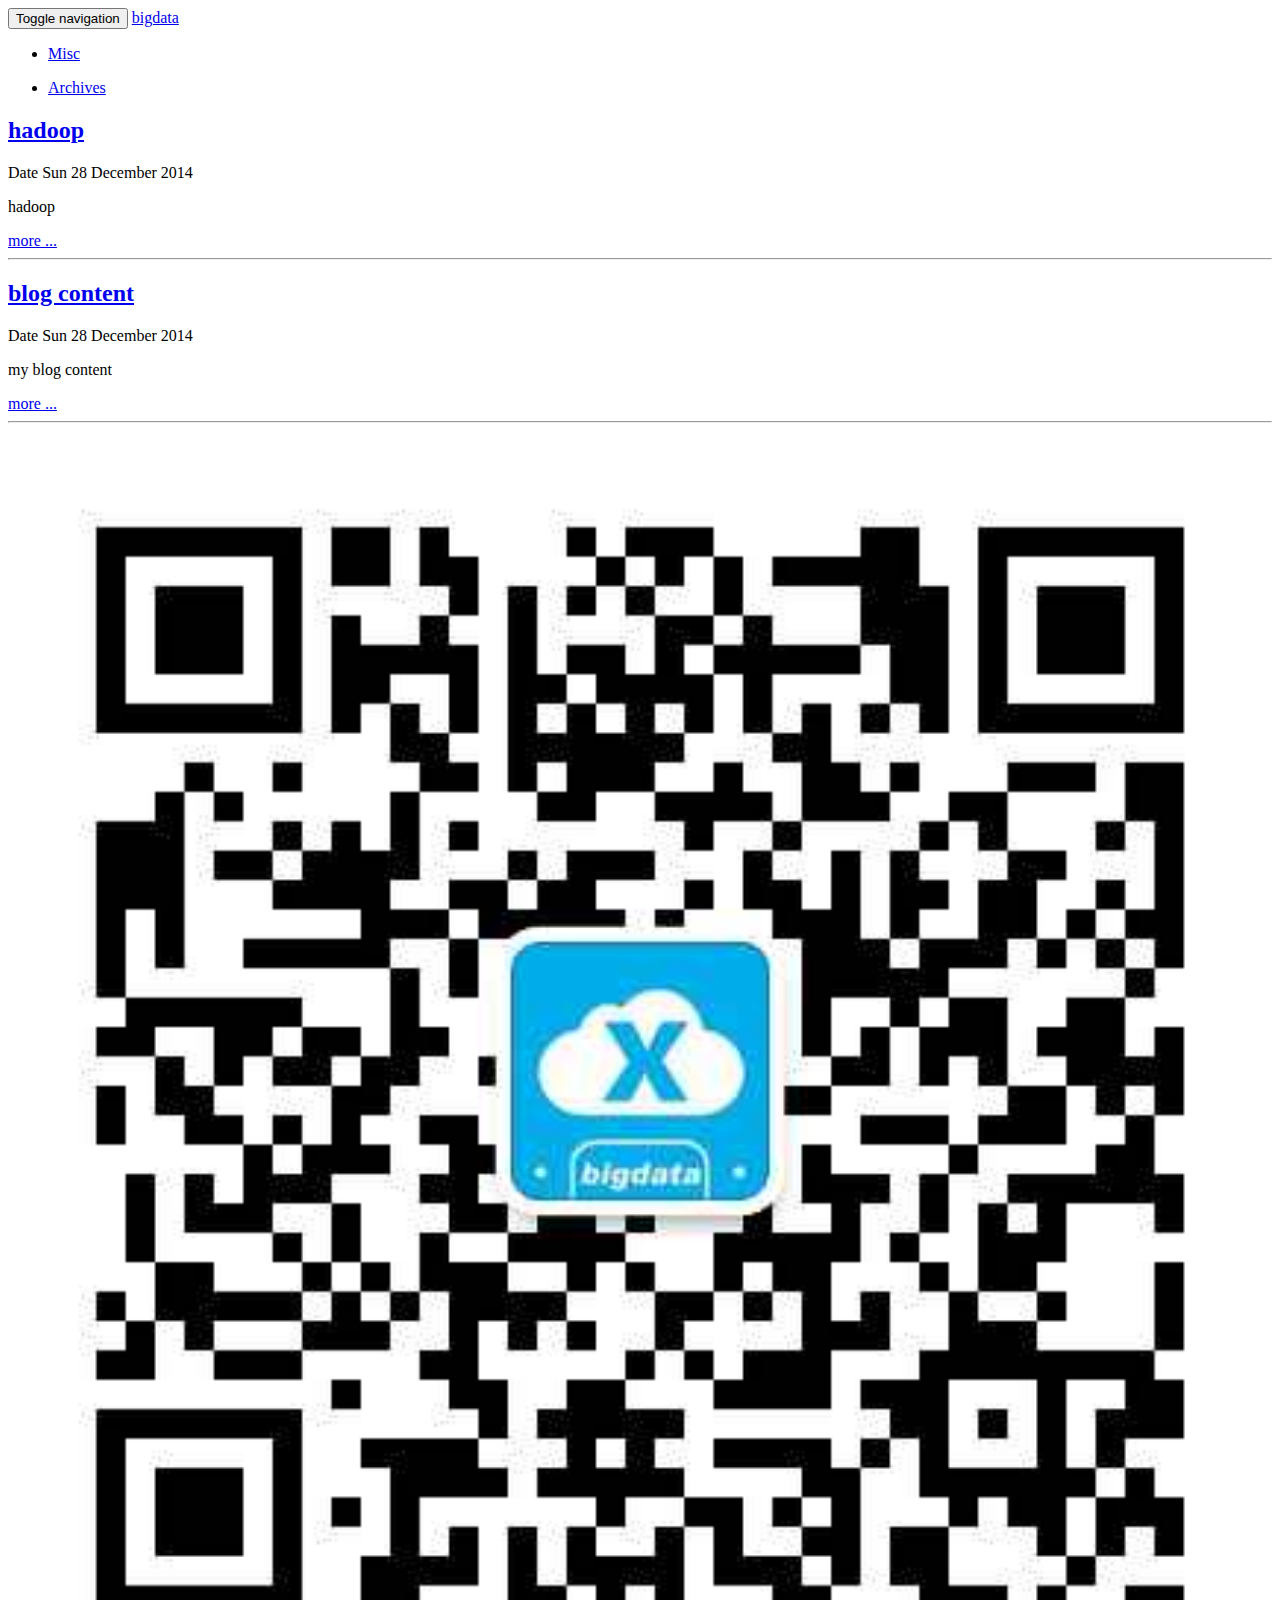
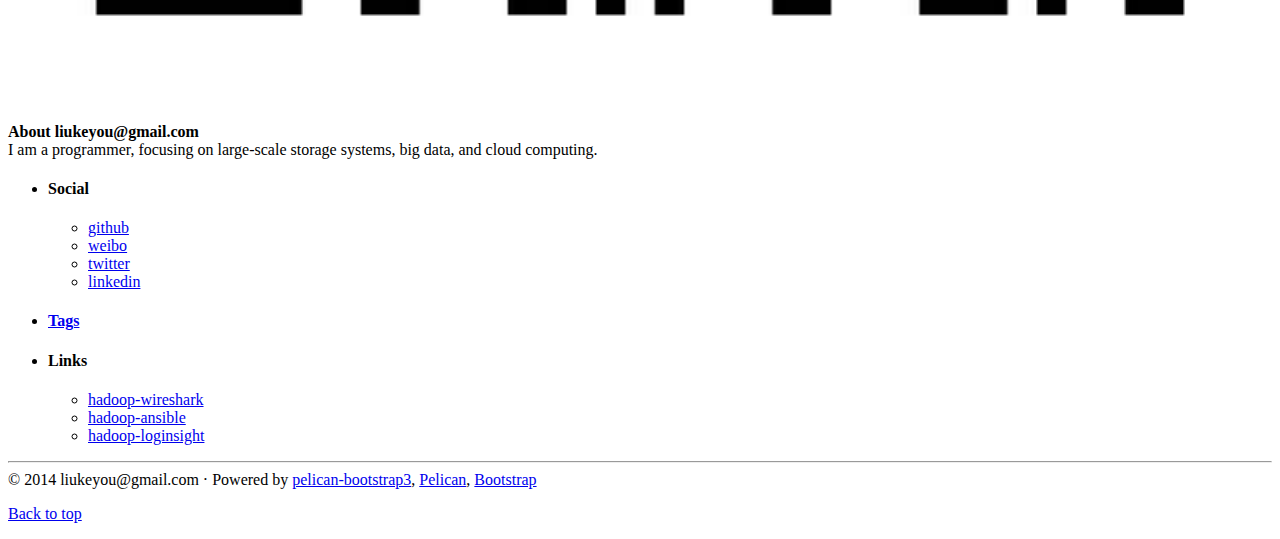
==== index.html @ c6da165a "init" ====
<!DOCTYPE html>
<html lang="zh"
>
<head>
    <title>bigdata</title>
    <!-- Using the latest rendering mode for IE -->
    <meta http-equiv="X-UA-Compatible" content="IE=edge">
    <meta charset="utf-8">
    <meta name="viewport" content="width=device-width, initial-scale=1.0">


    <link href="http://Xdrv.com/images/favicon.png" rel="icon">

<link rel="canonical" href="http://Xdrv.com">
        <meta name="author" content="liukeyou@gmail.com" />

    <!-- Enable latex plugin -->


    <!-- Open Graph tags -->
        <meta property="og:site_name" content="bigdata" />
        <meta property="og:type" content="website"/>
        <meta property="og:title" content="bigdata"/>
        <meta property="og:url" content="http://Xdrv.com"/>
        <meta property="og:description" content="bigdata"/>


    <!-- Bootstrap -->
        <link rel="stylesheet" href="http://Xdrv.com/theme/css/bootstrap.min.css" type="text/css"/>
    <link href="http://Xdrv.com/theme/css/font-awesome.min.css" rel="stylesheet">

    <link href="http://Xdrv.com/theme/css/pygments/native.css" rel="stylesheet">
    <link rel="stylesheet" href="http://Xdrv.com/theme/css/style.css" type="text/css"/>
        <link href="http://Xdrv.com/static/custom.css" rel="stylesheet">

        <link href="http://Xdrv.com/feeds/all.atom.xml" type="application/atom+xml" rel="alternate"
              title="bigdata ATOM Feed"/>



</head>
<body>

<div class="navbar navbar-default navbar-fixed-top" role="navigation">
    <div class="container">
        <div class="navbar-header">
            <button type="button" class="navbar-toggle" data-toggle="collapse" data-target=".navbar-ex1-collapse">
                <span class="sr-only">Toggle navigation</span>
                <span class="icon-bar"></span>
                <span class="icon-bar"></span>
                <span class="icon-bar"></span>
            </button>
            <a href="http://Xdrv.com/" class="navbar-brand">
bigdata            </a>
        </div>
        <div class="collapse navbar-collapse navbar-ex1-collapse">
            <ul class="nav navbar-nav">
                        <li >
                            <a href="http://Xdrv.com/category/misc.html">Misc</a>
                        </li>
            </ul>
            <ul class="nav navbar-nav navbar-right">
                <li><a href="http://Xdrv.com/archives.html"><i class="fa fa-th-list"></i><span class="icon-label">Archives</span></a></li>
            </ul>
        </div>
        <!-- /.navbar-collapse -->
    </div>
</div> <!-- /.navbar -->

<div class="container">
    <div class="row">
        <div class="col-sm-9">

            <article>
                <h2><a href="http://Xdrv.com/hadoop.html">hadoop</a></h2>
                    <div class="well well-sm">
<footer class="post-info">
    <span class="label label-default">Date</span>
    <span class="published">
        <i class="fa fa-calendar"></i><time datetime="2014-12-28T11:20:00+00:00"> Sun 28 December 2014</time>
    </span>






    
</footer><!-- /.post-info -->                    </div>
                <div class="summary"><p>hadoop</p>
                    <a class="btn btn-default btn-xs" href="http://Xdrv.com/hadoop.html">more ...</a>
                </div>
            </article>
            <hr/>
            <article>
                <h2><a href="http://Xdrv.com/blog-content.html">blog content</a></h2>
                    <div class="well well-sm">
<footer class="post-info">
    <span class="label label-default">Date</span>
    <span class="published">
        <i class="fa fa-calendar"></i><time datetime="2014-12-28T10:20:00+00:00"> Sun 28 December 2014</time>
    </span>






    
</footer><!-- /.post-info -->                    </div>
                <div class="summary"><p>my blog content</p>
                    <a class="btn btn-default btn-xs" href="http://Xdrv.com/blog-content.html">more ...</a>
                </div>
            </article>
            <hr/>

        </div>
        <div class="col-sm-3" id="aboutme">
    <p>
        <img width="100%" class="img-thumbnail" src="images/weixin.png"/>
    </p>
<p>
    <strong>About liukeyou@gmail.com</strong><br/>
     
 I am a programmer, focusing on large-scale storage systems, big data, and cloud computing.  
 
</p>        </div>
        <div class="col-sm-3 well well-sm" id="sidebar">

<aside>
    <section>
        <ul class="list-group list-group-flush">
                <li class="list-group-item"><h4><i class="fa fa-home fa-lg"></i><span class="icon-label">Social</span></h4>
                  <ul class="list-group" id="social">
                    <li class="list-group-item"><a href="http://github.com/liukeyou"><i class="fa fa-github-square fa-lg"></i> github</a></li>
                    <li class="list-group-item"><a href="http://weibo.com/liukeyou"><i class="fa fa-weibo-square fa-lg"></i> weibo</a></li>
                    <li class="list-group-item"><a href="http://twitter.com/liukeyou"><i class="fa fa-twitter-square fa-lg"></i> twitter</a></li>
                    <li class="list-group-item"><a href="http://www.linkedin.com/in/liukeyou"><i class="fa fa-linkedin-square fa-lg"></i> linkedin</a></li>
                  </ul>
                </li>



                <li class="list-group-item"><a href="http://Xdrv.com/"><h4><i class="fa fa-tags fa-lg"></i><span class="icon-label">Tags</span></h4></a>
                    <ul class="list-group " id="tags">
                    </ul>
                </li>    


    <li class="list-group-item"><h4><i class="fa fa-external-link-square fa-lg"></i><span class="icon-label">Links</span></h4>
      <ul class="list-group" id="links">
        <li class="list-group-item">
            <a href="http://github.com/liukeyou/hadoop-wireshark" target="_blank">
                hadoop-wireshark
            </a>
        </li>
        <li class="list-group-item">
            <a href="http://github.com/liukeyou/hadoop-ansible" target="_blank">
                hadoop-ansible
            </a>
        </li>
        <li class="list-group-item">
            <a href="http://github.com/liukeyou/hadoop-loginsight" target="_blank">
                hadoop-loginsight
            </a>
        </li>
      </ul>
    </li>

        </ul>
    </section>

</aside>        </div>
    </div>
</div>
<footer>
   <div class="container">
      <hr>
      <div class="row">
         <div class="col-xs-10">&copy; 2014 liukeyou@gmail.com
            &middot; Powered by <a href="https://github.com/DandyDev/pelican-bootstrap3" target="_blank">pelican-bootstrap3</a>,
            <a href="http://docs.getpelican.com/" target="_blank">Pelican</a>,
            <a href="http://getbootstrap.com" target="_blank">Bootstrap</a>         </div>
         <div class="col-xs-2"><p class="pull-right"><i class="fa fa-arrow-up"></i> <a href="#">Back to top</a></p></div>
      </div>
   </div>
</footer>
<script src="http://Xdrv.com/theme/js/jquery.min.js"></script>

<!-- Include all compiled plugins (below), or include individual files as needed -->
<script src="http://Xdrv.com/theme/js/bootstrap.min.js"></script>

<!-- Enable responsive features in IE8 with Respond.js (https://github.com/scottjehl/Respond) -->
<script src="http://Xdrv.com/theme/js/respond.min.js"></script>

    <!-- Google Analytics -->
    <script type="text/javascript">

        var _gaq = _gaq || [];
        _gaq.push(['_setAccount', 'UA-22591689-1']);
        _gaq.push(['_trackPageview']);

        (function () {
            var ga = document.createElement('script');
            ga.type = 'text/javascript';
            ga.async = true;
            ga.src = ('https:' == document.location.protocol ? 'https://ssl' : 'http://www') + '.google-analytics.com/ga.js';
            var s = document.getElementsByTagName('script')[0];
            s.parentNode.insertBefore(ga, s);
        })();
    </script>
    <!-- End Google Analytics Code -->
</body>
</html>
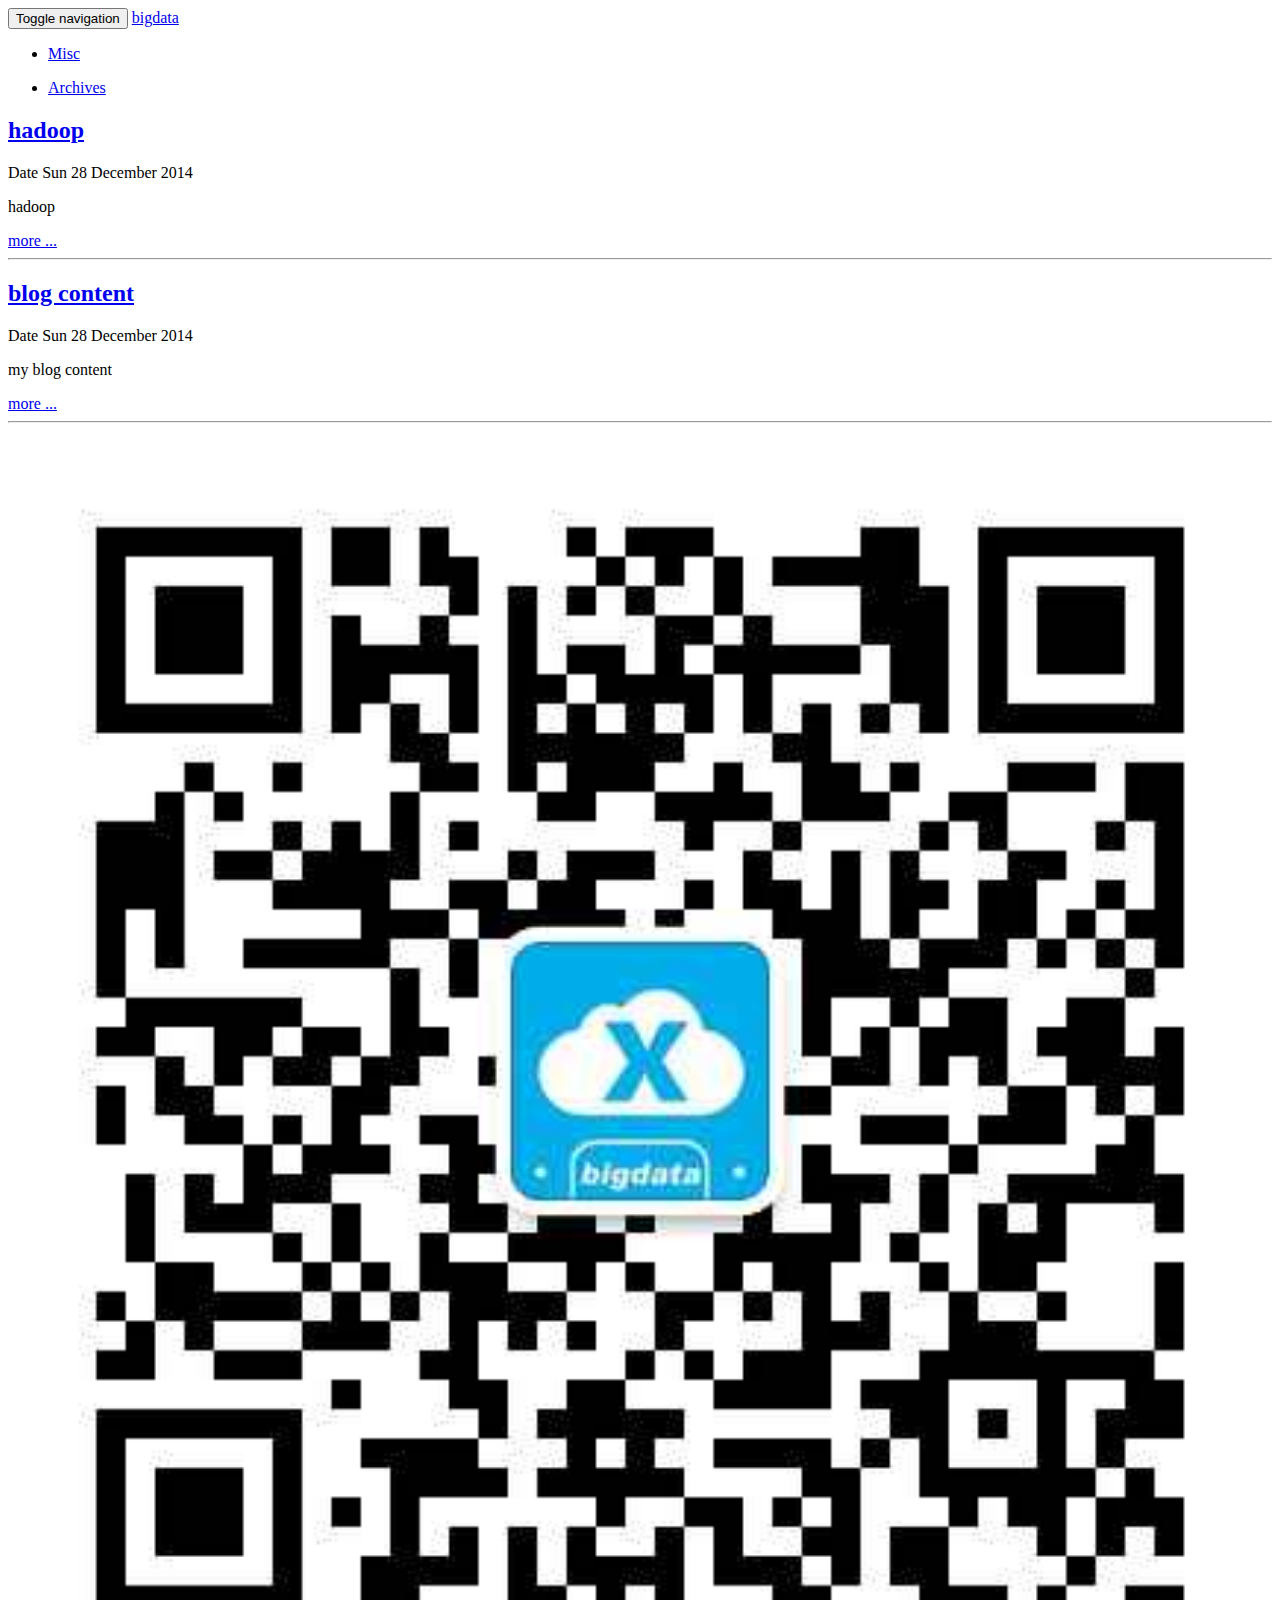
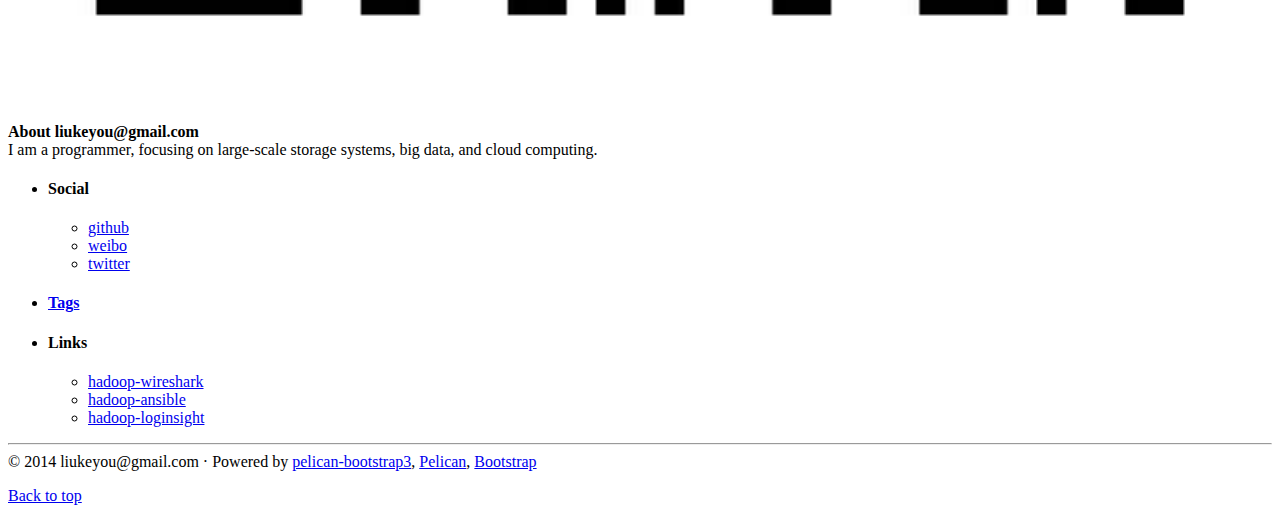
==== commit 03a48499: "update link" ====
--- a/index.html
+++ b/index.html
@@ -133,9 +133,8 @@
                 <li class="list-group-item"><h4><i class="fa fa-home fa-lg"></i><span class="icon-label">Social</span></h4>
                   <ul class="list-group" id="social">
                     <li class="list-group-item"><a href="http://github.com/liukeyou"><i class="fa fa-github-square fa-lg"></i> github</a></li>
-                    <li class="list-group-item"><a href="http://weibo.com/liukeyou"><i class="fa fa-weibo-square fa-lg"></i> weibo</a></li>
+                    <li class="list-group-item"><a href="http://weibo.com/324426767"><i class="fa fa-weibo-square fa-lg"></i> weibo</a></li>
                     <li class="list-group-item"><a href="http://twitter.com/liukeyou"><i class="fa fa-twitter-square fa-lg"></i> twitter</a></li>
-                    <li class="list-group-item"><a href="http://www.linkedin.com/in/liukeyou"><i class="fa fa-linkedin-square fa-lg"></i> linkedin</a></li>
                   </ul>
                 </li>
 
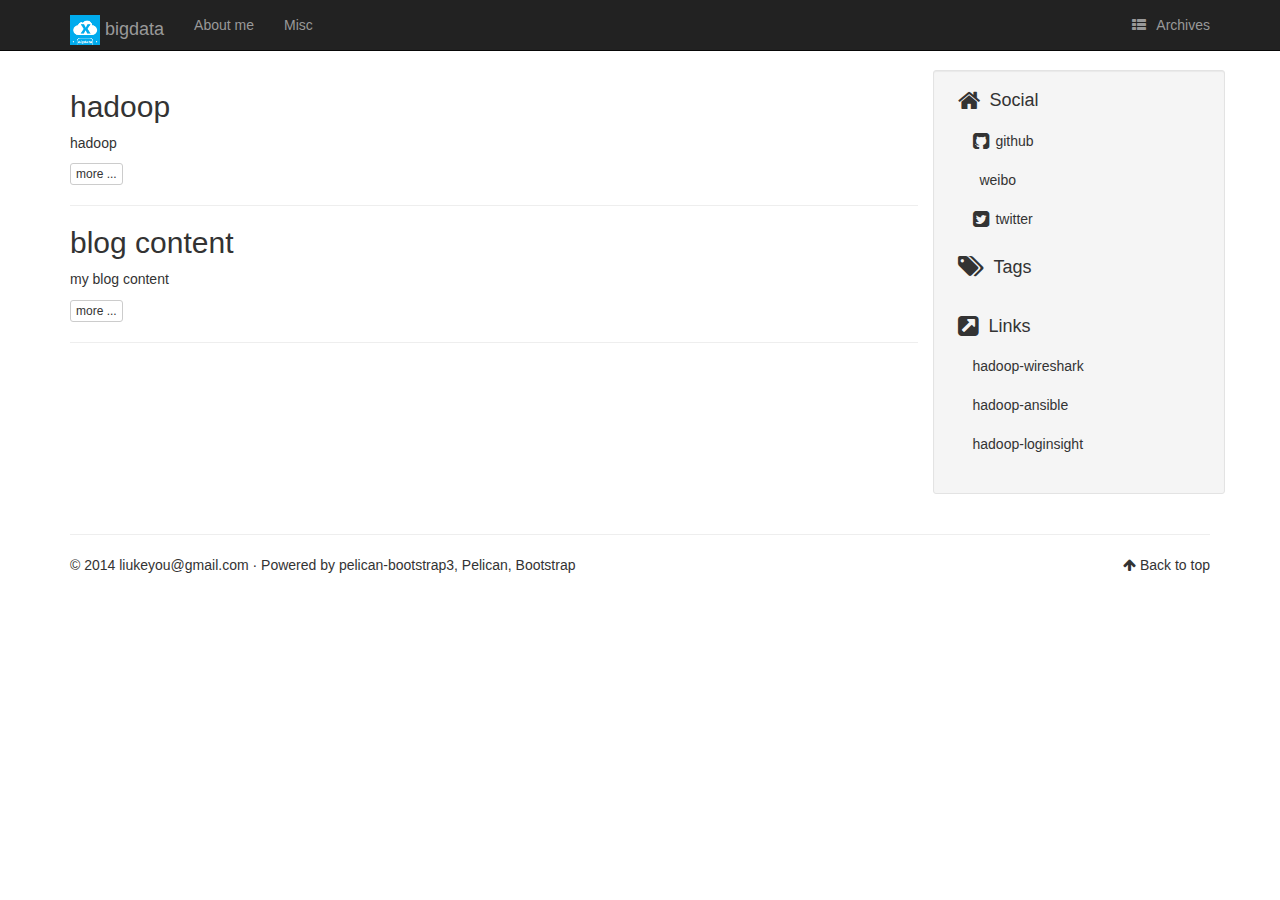
==== commit e1a73045: "update chn bug" ====
--- a/index.html
+++ b/index.html
@@ -1,5 +1,5 @@
 <!DOCTYPE html>
-<html lang="zh"
+<html lang="en"
 >
 <head>
     <title>bigdata</title>
@@ -9,9 +9,9 @@
     <meta name="viewport" content="width=device-width, initial-scale=1.0">
 
 
-    <link href="http://Xdrv.com/images/favicon.png" rel="icon">
+    <link href="./images/favicon.png" rel="icon">
 
-<link rel="canonical" href="http://Xdrv.com">
+<link rel="canonical" href=".">
         <meta name="author" content="liukeyou@gmail.com" />
 
     <!-- Enable latex plugin -->
@@ -21,19 +21,18 @@
         <meta property="og:site_name" content="bigdata" />
         <meta property="og:type" content="website"/>
         <meta property="og:title" content="bigdata"/>
-        <meta property="og:url" content="http://Xdrv.com"/>
+        <meta property="og:url" content="."/>
         <meta property="og:description" content="bigdata"/>
 
 
     <!-- Bootstrap -->
-        <link rel="stylesheet" href="http://Xdrv.com/theme/css/bootstrap.min.css" type="text/css"/>
-    <link href="http://Xdrv.com/theme/css/font-awesome.min.css" rel="stylesheet">
+        <link rel="stylesheet" href="./theme/css/bootstrap.min.css" type="text/css"/>
+    <link href="./theme/css/font-awesome.min.css" rel="stylesheet">
 
-    <link href="http://Xdrv.com/theme/css/pygments/native.css" rel="stylesheet">
-    <link rel="stylesheet" href="http://Xdrv.com/theme/css/style.css" type="text/css"/>
-        <link href="http://Xdrv.com/static/custom.css" rel="stylesheet">
+    <link href="./theme/css/pygments/native.css" rel="stylesheet">
+    <link rel="stylesheet" href="./theme/css/style.css" type="text/css"/>
 
-        <link href="http://Xdrv.com/feeds/all.atom.xml" type="application/atom+xml" rel="alternate"
+        <link href="./feeds/all.atom.xml" type="application/atom+xml" rel="alternate"
               title="bigdata ATOM Feed"/>
 
 
@@ -41,7 +40,7 @@
 </head>
 <body>
 
-<div class="navbar navbar-default navbar-fixed-top" role="navigation">
+<div class="navbar navbar-inverse navbar-fixed-top" role="navigation">
     <div class="container">
         <div class="navbar-header">
             <button type="button" class="navbar-toggle" data-toggle="collapse" data-target=".navbar-ex1-collapse">
@@ -50,17 +49,20 @@
                 <span class="icon-bar"></span>
                 <span class="icon-bar"></span>
             </button>
-            <a href="http://Xdrv.com/" class="navbar-brand">
-bigdata            </a>
+            <a href="./" class="navbar-brand">
+<img src="./images/favicon.png" width="30"/> bigdata            </a>
         </div>
         <div class="collapse navbar-collapse navbar-ex1-collapse">
             <ul class="nav navbar-nav">
+                         <li><a href="./pages/about-me.html">
+                             About me
+                          </a></li>
                         <li >
-                            <a href="http://Xdrv.com/category/misc.html">Misc</a>
+                            <a href="./category/misc.html">Misc</a>
                         </li>
             </ul>
             <ul class="nav navbar-nav navbar-right">
-                <li><a href="http://Xdrv.com/archives.html"><i class="fa fa-th-list"></i><span class="icon-label">Archives</span></a></li>
+                <li><a href="./archives.html"><i class="fa fa-th-list"></i><span class="icon-label">Archives</span></a></li>
             </ul>
         </div>
         <!-- /.navbar-collapse -->
@@ -72,59 +74,21 @@
         <div class="col-sm-9">
 
             <article>
-                <h2><a href="http://Xdrv.com/hadoop.html">hadoop</a></h2>
-                    <div class="well well-sm">
-<footer class="post-info">
-    <span class="label label-default">Date</span>
-    <span class="published">
-        <i class="fa fa-calendar"></i><time datetime="2014-12-28T11:20:00+00:00"> Sun 28 December 2014</time>
-    </span>
-
-
-
-
-
-
-    
-</footer><!-- /.post-info -->                    </div>
+                <h2><a href="./hadoop.html">hadoop</a></h2>
                 <div class="summary"><p>hadoop</p>
-                    <a class="btn btn-default btn-xs" href="http://Xdrv.com/hadoop.html">more ...</a>
+                    <a class="btn btn-default btn-xs" href="./hadoop.html">more ...</a>
                 </div>
             </article>
             <hr/>
             <article>
-                <h2><a href="http://Xdrv.com/blog-content.html">blog content</a></h2>
-                    <div class="well well-sm">
-<footer class="post-info">
-    <span class="label label-default">Date</span>
-    <span class="published">
-        <i class="fa fa-calendar"></i><time datetime="2014-12-28T10:20:00+00:00"> Sun 28 December 2014</time>
-    </span>
-
-
-
-
-
-
-    
-</footer><!-- /.post-info -->                    </div>
+                <h2><a href="./blog-content.html">blog content</a></h2>
                 <div class="summary"><p>my blog content</p>
-                    <a class="btn btn-default btn-xs" href="http://Xdrv.com/blog-content.html">more ...</a>
+                    <a class="btn btn-default btn-xs" href="./blog-content.html">more ...</a>
                 </div>
             </article>
             <hr/>
 
         </div>
-        <div class="col-sm-3" id="aboutme">
-    <p>
-        <img width="100%" class="img-thumbnail" src="images/weixin.png"/>
-    </p>
-<p>
-    <strong>About liukeyou@gmail.com</strong><br/>
-     
- I am a programmer, focusing on large-scale storage systems, big data, and cloud computing.  
- 
-</p>        </div>
         <div class="col-sm-3 well well-sm" id="sidebar">
 
 <aside>
@@ -140,8 +104,8 @@
 
 
 
-                <li class="list-group-item"><a href="http://Xdrv.com/"><h4><i class="fa fa-tags fa-lg"></i><span class="icon-label">Tags</span></h4></a>
-                    <ul class="list-group " id="tags">
+                <li class="list-group-item"><a href="./"><h4><i class="fa fa-tags fa-lg"></i><span class="icon-label">Tags</span></h4></a>
+                    <ul class="list-group list-inline tagcloud" id="tags">
                     </ul>
                 </li>    
 
@@ -184,13 +148,13 @@
       </div>
    </div>
 </footer>
-<script src="http://Xdrv.com/theme/js/jquery.min.js"></script>
+<script src="./theme/js/jquery.min.js"></script>
 
 <!-- Include all compiled plugins (below), or include individual files as needed -->
-<script src="http://Xdrv.com/theme/js/bootstrap.min.js"></script>
+<script src="./theme/js/bootstrap.min.js"></script>
 
 <!-- Enable responsive features in IE8 with Respond.js (https://github.com/scottjehl/Respond) -->
-<script src="http://Xdrv.com/theme/js/respond.min.js"></script>
+<script src="./theme/js/respond.min.js"></script>
 
     <!-- Google Analytics -->
     <script type="text/javascript">
--- a/theme/css/pygments/native.css
+++ b/theme/css/pygments/native.css
@@ -0,0 +1,70 @@
+.highlight pre .hll { background-color: #404040 }
+.highlight pre, .highlighttable pre { background: #202020; color: #d0d0d0 }
+.highlight pre .c { color: #999999; font-style: italic } /* Comment */
+.highlight pre .err { color: #a61717; background-color: #e3d2d2 } /* Error */
+.highlight pre .g { color: #d0d0d0 } /* Generic */
+.highlight pre .k { color: #6ab825; font-weight: bold } /* Keyword */
+.highlight pre .l { color: #d0d0d0 } /* Literal */
+.highlight pre .n { color: #d0d0d0 } /* Name */
+.highlight pre .o { color: #d0d0d0 } /* Operator */
+.highlight pre .x { color: #d0d0d0 } /* Other */
+.highlight pre .p { color: #d0d0d0 } /* Punctuation */
+.highlight pre .cm { color: #999999; font-style: italic } /* Comment.Multiline */
+.highlight pre .cp { color: #cd2828; font-weight: bold } /* Comment.Preproc */
+.highlight pre .c1 { color: #999999; font-style: italic } /* Comment.Single */
+.highlight pre .cs { color: #e50808; font-weight: bold; background-color: #520000 } /* Comment.Special */
+.highlight pre .gd { color: #d22323 } /* Generic.Deleted */
+.highlight pre .ge { color: #d0d0d0; font-style: italic } /* Generic.Emph */
+.highlight pre .gr { color: #d22323 } /* Generic.Error */
+.highlight pre .gh { color: #ffffff; font-weight: bold } /* Generic.Heading */
+.highlight pre .gi { color: #589819 } /* Generic.Inserted */
+.highlight pre .go { color: #cccccc } /* Generic.Output */
+.highlight pre .gp { color: #aaaaaa } /* Generic.Prompt */
+.highlight pre .gs { color: #d0d0d0; font-weight: bold } /* Generic.Strong */
+.highlight pre .gu { color: #ffffff; text-decoration: underline } /* Generic.Subheading */
+.highlight pre .gt { color: #d22323 } /* Generic.Traceback */
+.highlight pre .kc { color: #6ab825; font-weight: bold } /* Keyword.Constant */
+.highlight pre .kd { color: #6ab825; font-weight: bold } /* Keyword.Declaration */
+.highlight pre .kn { color: #6ab825; font-weight: bold } /* Keyword.Namespace */
+.highlight pre .kp { color: #6ab825 } /* Keyword.Pseudo */
+.highlight pre .kr { color: #6ab825; font-weight: bold } /* Keyword.Reserved */
+.highlight pre .kt { color: #6ab825; font-weight: bold } /* Keyword.Type */
+.highlight pre .ld { color: #d0d0d0 } /* Literal.Date */
+.highlight pre .m { color: #3677a9 } /* Literal.Number */
+.highlight pre .s { color: #ed9d13 } /* Literal.String */
+.highlight pre .na { color: #bbbbbb } /* Name.Attribute */
+.highlight pre .nb { color: #24909d } /* Name.Builtin */
+.highlight pre .nc { color: #447fcf; text-decoration: underline } /* Name.Class */
+.highlight pre .no { color: #40ffff } /* Name.Constant */
+.highlight pre .nd { color: #ffa500 } /* Name.Decorator */
+.highlight pre .ni { color: #d0d0d0 } /* Name.Entity */
+.highlight pre .ne { color: #bbbbbb } /* Name.Exception */
+.highlight pre .nf { color: #447fcf } /* Name.Function */
+.highlight pre .nl { color: #d0d0d0 } /* Name.Label */
+.highlight pre .nn { color: #447fcf; text-decoration: underline } /* Name.Namespace */
+.highlight pre .nx { color: #d0d0d0 } /* Name.Other */
+.highlight pre .py { color: #d0d0d0 } /* Name.Property */
+.highlight pre .nt { color: #6ab825; font-weight: bold } /* Name.Tag */
+.highlight pre .nv { color: #40ffff } /* Name.Variable */
+.highlight pre .ow { color: #6ab825; font-weight: bold } /* Operator.Word */
+.highlight pre .w { color: #666666 } /* Text.Whitespace */
+.highlight pre .mf { color: #3677a9 } /* Literal.Number.Float */
+.highlight pre .mh { color: #3677a9 } /* Literal.Number.Hex */
+.highlight pre .mi { color: #3677a9 } /* Literal.Number.Integer */
+.highlight pre .mo { color: #3677a9 } /* Literal.Number.Oct */
+.highlight pre .sb { color: #ed9d13 } /* Literal.String.Backtick */
+.highlight pre .sc { color: #ed9d13 } /* Literal.String.Char */
+.highlight pre .sd { color: #ed9d13 } /* Literal.String.Doc */
+.highlight pre .s2 { color: #ed9d13 } /* Literal.String.Double */
+.highlight pre .se { color: #ed9d13 } /* Literal.String.Escape */
+.highlight pre .sh { color: #ed9d13 } /* Literal.String.Heredoc */
+.highlight pre .si { color: #ed9d13 } /* Literal.String.Interpol */
+.highlight pre .sx { color: #ffa500 } /* Literal.String.Other */
+.highlight pre .sr { color: #ed9d13 } /* Literal.String.Regex */
+.highlight pre .s1 { color: #ed9d13 } /* Literal.String.Single */
+.highlight pre .ss { color: #ed9d13 } /* Literal.String.Symbol */
+.highlight pre .bp { color: #24909d } /* Name.Builtin.Pseudo */
+.highlight pre .vc { color: #40ffff } /* Name.Variable.Class */
+.highlight pre .vg { color: #40ffff } /* Name.Variable.Global */
+.highlight pre .vi { color: #40ffff } /* Name.Variable.Instance */
+.highlight pre .il { color: #3677a9 } /* Literal.Number.Integer.Long */
--- a/theme/css/style.css
+++ b/theme/css/style.css
@@ -0,0 +1,159 @@
+body {
+    padding-top: 70px;
+}
+
+#sidebar .list-group, #sidebar .list-group-item {
+    background-color: transparent;
+}
+
+/* for list-groups nested within a list-group-item, reset the bottom margin */
+.list-group-item > .list-group {
+    margin-bottom: 0px;
+}
+
+/* for list-group-items nested within a list-group-item, reset the bottom
+   padding of the last item, b/c the containing item has paddimg already 
+ */
+.list-group-item .list-group-item:last-child {
+    padding-bottom: 0px;
+}
+
+.list-group-item {
+    border: none;
+}
+
+.tag-0 {
+    font-size: 16pt;
+}
+
+.tag-1 {
+    font-size: 13pt;
+}
+
+.tag-2 {
+    font-size: 10pt;
+}
+
+.tag-3 {
+    font-size: 8pt;
+}
+
+.tag-4 {
+    font-size: 6pt;
+}
+
+#sidebar {
+    padding-top: 0px;
+    -ms-word-break: break-all;
+    word-break: break-all;
+    word-break: break-word;
+    -webkit-hyphens: auto;
+    -moz-hyphens: auto;
+    -ms-hyphens: auto;
+    hyphens: auto;
+}
+
+#sidebar a {
+    color: inherit;
+}
+
+.icon-label {
+    margin-left: 10px;
+}
+
+/* Example for how to control spacing between icon and label in specific
+   lists in the sidebar. To change, override in your CUSTOM_CSS           */
+#sidebar #social i {
+    margin-right: 3px;
+}
+
+a, a:hover {
+    color: inherit;
+}
+
+.entry-content a {
+    text-decoration: none;
+    border-bottom: 1px dotted;
+}
+
+.entry-content a:hover {
+    text-decoration: none;
+    border-bottom: 1px solid;
+}
+
+.entry-content img {
+    max-width: 100%;
+    height: auto;
+}
+
+.entry-content figcaption, .caption {
+    font-size: small;
+    margin-bottom: 2px;
+}
+
+.floatright, .align-right {
+    float: right;
+}
+
+.floatleft, .align-left {
+    float: left;
+}
+
+.floatcenter, .align-center {
+    display: block;
+    margin-left: auto;
+    margin-right: auto;
+}
+
+figure.floatright, .align-right {
+    margin-left: 4px;
+}
+
+figure.floatleft, .align-left {
+    margin-right: 4px;
+}
+
+figure.floatcenter, .align-center {
+    margin-bottom: 11px;
+}
+
+.highlighttable pre {
+    /* Removes bootstrap default margin-bottom */
+    margin-bottom: 0px;
+}
+
+.highlighttable {
+    /* Adds them margin-bottom to highlightable instead of <pre> */
+    margin-bottom: 11px;
+}
+
+.highlighttable {
+    width: 100%;
+}
+
+#categories ul, #tags ul {
+    list-style: none;
+    padding: 0;
+    margin-left: 0;
+}
+
+.docutils.footnote td.label {
+    display: table-cell;
+    font-size: inherit;
+    font-weight: inherit;
+    line-height: inherit;
+    color: inherit;
+    text-align: inherit;
+    white-space: inherit;
+    border-radius: inherit;
+}
+
+.categories-timestamp {
+    color: #AAAAAA;
+    font-size: 0.9em;
+    margin-right: 10px;
+}
+
+.tagcloud li {
+    padding: 0px;
+}
